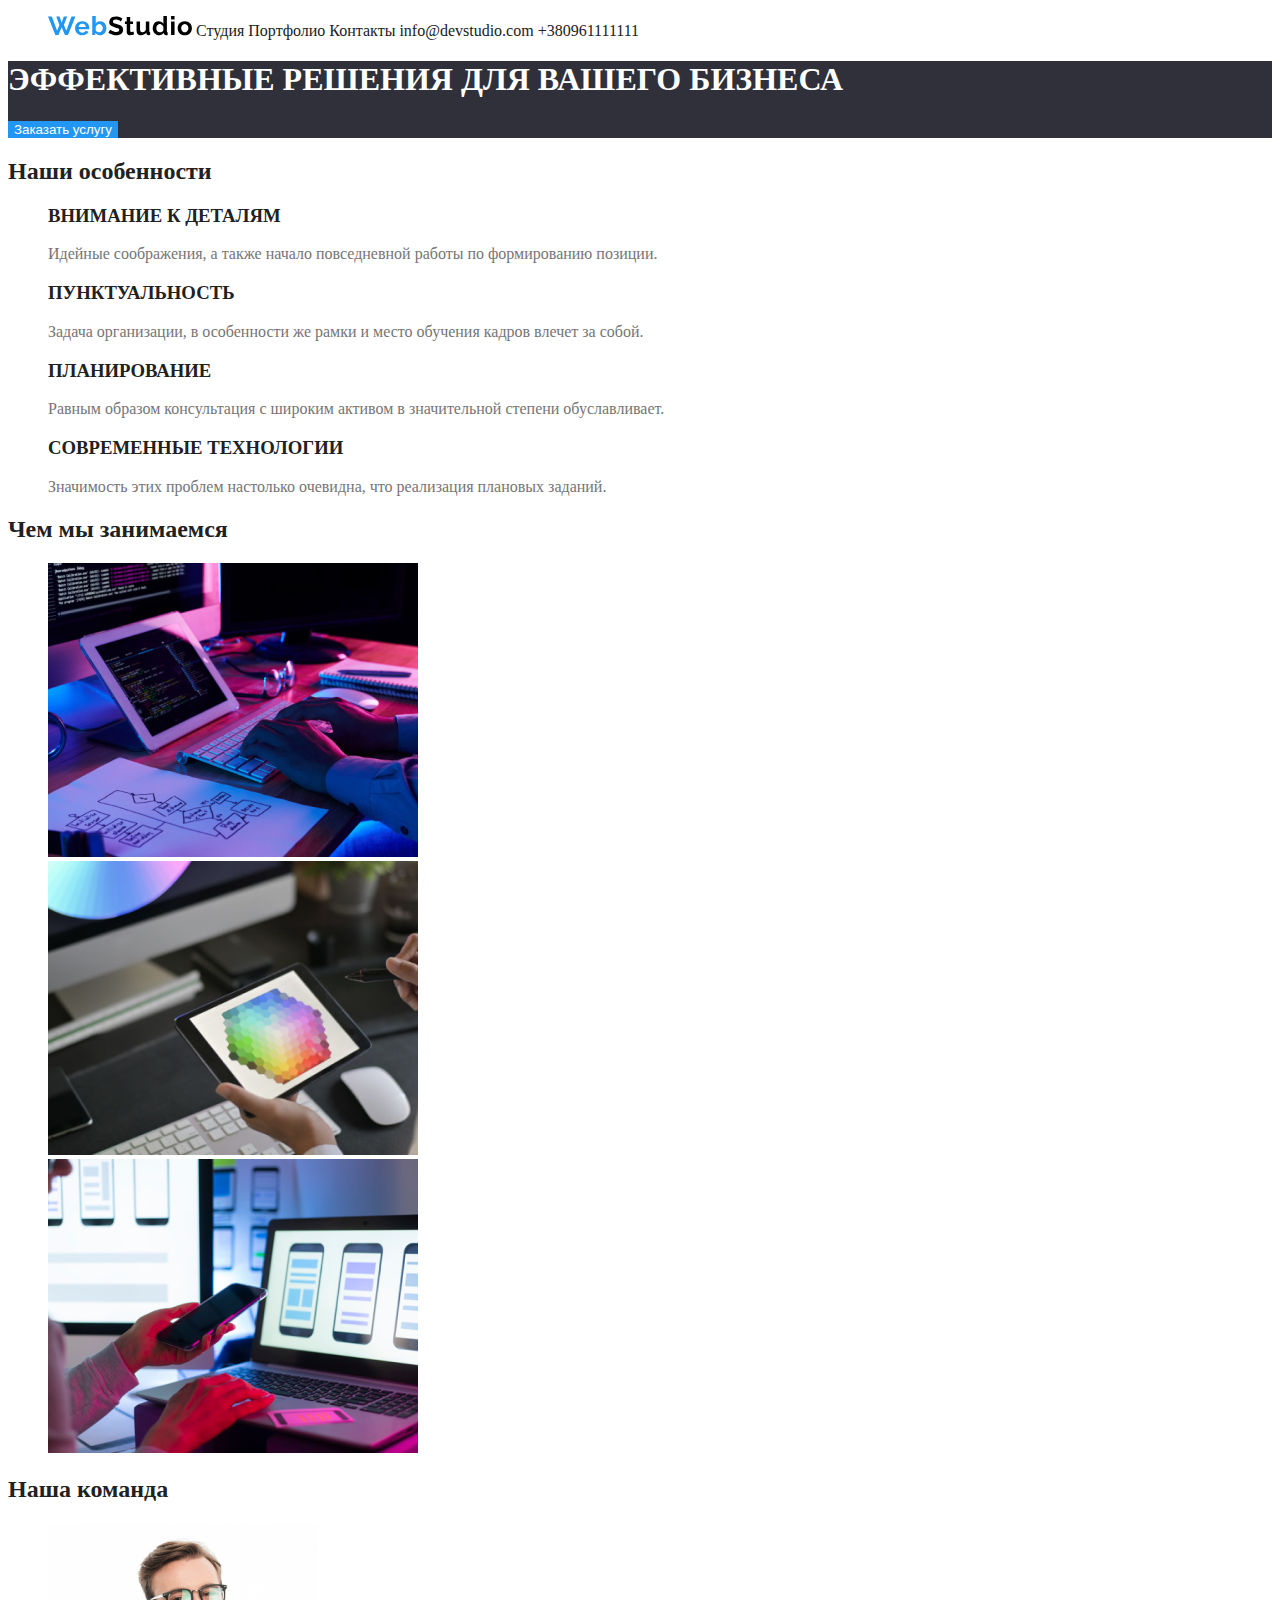
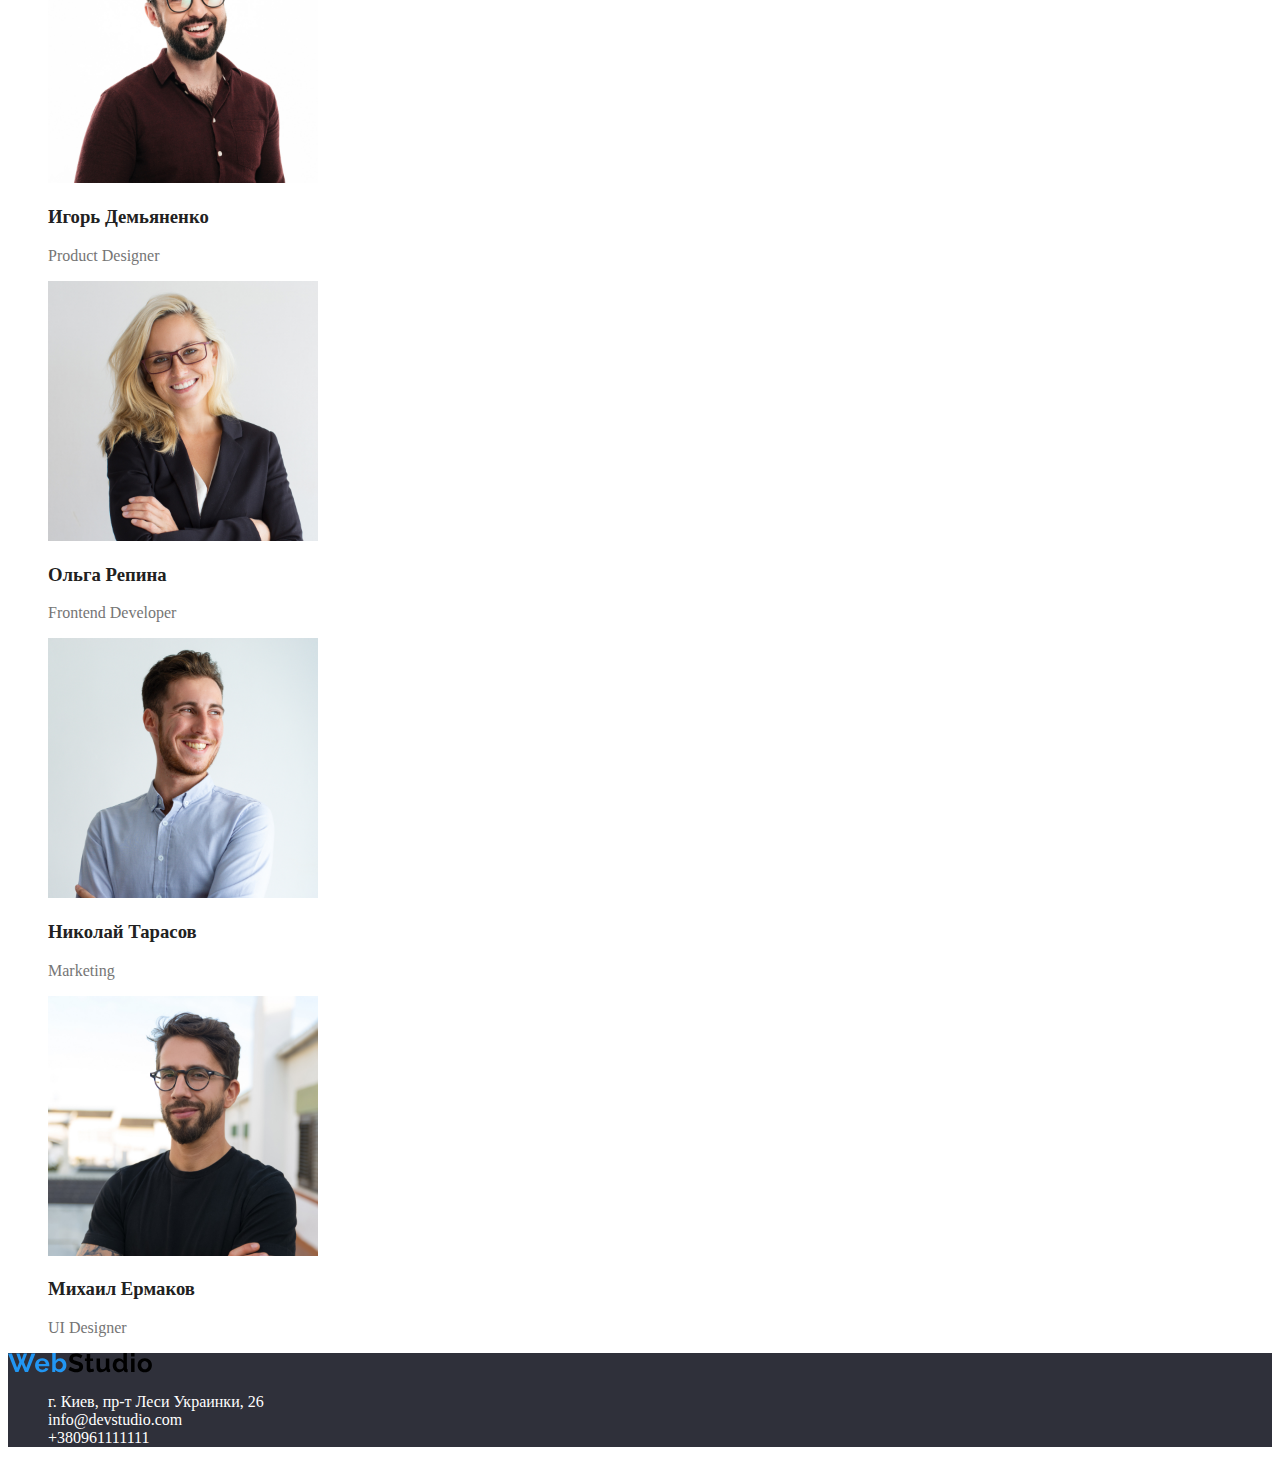
==== index.html @ 79286df2 "06-06-22 change css" ====
<!DOCTYPE html>
<html lang="en">
  <head>
    <meta charset="UTF-8" />
    <meta http-equiv="X-UA-Compatible" content="IE=edge" />
    <meta name="viewport" content="width=device-width, initial-scale=1.0" />
    <title>Web Studio</title>
    <link rel="stylesheet" href="./css/styles.css" type="text/css" />
    <link
      href="https://fonts.googleapis.com/css2?family=Raleway:wght@700&family=Roboto:ital@1&display=swap"
      rel="stylesheet"
    />
  </head>

  <body class="body-class">
    <header class="header-class">
      <nav class="nav-class">
        <ul class="ul-contacts-class">
          <li>
            <a href="#"><img src="./images/WebStudio.svg" alt="logo" /></a>
          </li>
          <li><a href="index.html">Студия</a></li>
          <li><a href="portfolio.html">Портфолио</a></li>
          <li><a href="#">Контакты</a></li>
          <li><a href="mailto:info@devstudio.com">info@devstudio.com</a></li>
          <li><a href="tel:+380961111111">+380961111111</a></li>
        </ul>
      </nav>
    </header>
    <main>
      <section class="solution-class">
        <h1 class="h1-class">ЭФФЕКТИВНЫЕ РЕШЕНИЯ ДЛЯ ВАШЕГО БИЗНЕСА</h1>
        <button type="submit">Заказать услугу</button>
      </section>
      <section class="feature-class">
        <h2 class="h2-class">Наши особенности</h2>
        <ul class="ul-class">
          <li>
            <h3>ВНИМАНИЕ К ДЕТАЛЯМ</h3>
            <p>Идейные соображения, а также начало повседневной работы по формированию позиции.</p>
          </li>
          <li>
            <h3>ПУНКТУАЛЬНОСТЬ</h3>
            <p>
              Задача организации, в особенности же рамки и место обучения кадров влечет за собой.
            </p>
          </li>
          <li>
            <h3>ПЛАНИРОВАНИЕ</h3>
            <p>
              Равным образом консультация с широким активом в значительной степени обуславливает.
            </p>
          </li>
          <li>
            <h3>СОВРЕМЕННЫЕ ТЕХНОЛОГИИ</h3>
            <p>Значимость этих проблем настолько очевидна, что реализация плановых заданий.</p>
          </li>
        </ul>
      </section>
      <section class="activity-class">
        <h2 class="h2-class">Чем мы занимаемся</h2>
        <ul class="ul-class ">
          <li>
            <img src="./images/img1.png" width="370" alt="loading..." />
          </li>
          <li>
            <img src="./images/img2.png" width="370" alt="loading..." />
          </li>
          <li>
            <img src="./images/img3.png" width="370" alt="loading..." />
          </li>
        </ul>
      </section>
      <section class="our-team-class">
        <h2 class="h2-class">Наша команда</h2>
        <ul class="ul-class">
          <li>
            <a href="#">
              <img src="./images/person1.jpg" width="270" alt="loading..." />
            </a>
            <h3>Игорь Демьяненко</h3>
            <p>Product Designer</p>
          </li>
          <li>
            <a href="#">
              <img src="./images/person2.jpg" width="270" alt="loading..." />
            </a>
            <h3>Ольга Репина</h3>
            <p>Frontend Developer</p>
          </li>
          <li>
            <a href="#">
              <img src="./images/person3.jpg" width="270" alt="loading..." />
            </a>
            <h3>Николай Тарасов</h3>
            <p>Marketing</p>
          </li>
          <li>
            <a href="#">
              <img src="./images/person4.jpg" width="270" alt="loading..." />
            </a>
            <h3>Михаил Ермаков</h3>
            <p>UI Designer</p>
          </li>
        </ul>
      </section>
    </main>
    <footer class="footer-class">
      <a href="#"><img src="./images/WebStudio.svg" alt="logo" /></a>
      <nav class="nav-class">
        <ul class="ul-contacts-class">
          <li>
            <a href="https://goo.gl/maps/QNoGTg8LNehKVeXf8" target="_blank"
              >г. Киев, пр-т Леси Украинки, 26</a
            >
          </li>
          <li><a href="mailto:info@devstudio.com">info@devstudio.com</a></li>
          <li><a href="tel:+380961111111">+380961111111</a></li>
        </ul>
      </nav>
    </footer>
  </body>
</html>
---- css/styles.css ----
:root{
  --brand-col
}

.body-class {
  color: #212121;
}
.body-class li {
  list-style-type: none;
}
.header-class a {
  text-decoration: none;
  color: #212121;
}

.header-class li {
  display: inline;
}
.solution-class {
  background-color: #2f303a;
  color: #ffffff;
}
.solution-class button {
  background-color: #2196f3;
  color: #ffffff;
  border: 0;
  cursor: pointer;
}
.feature-class p {
  color: #757575;
}
.our-team-class p {
  color: #757575;
}

.pf-main-class button {
  background-color: EEEEEE;
  border: 0;
  cursor: pointer;
}

.pf-main-class p {
  color: #757575;
}

.pf-main-class button:hover,
.pf-main-class button:focus {
  background-color: #2196f3;
  color: #ffffff;
}

.footer-class {
  background-color: #2f303a;
}

.footer-class a {
  text-decoration: none;
  color: #ffffff;
}
.header-class a:hover,
.header-class a:focus,
.footer-class a:hover,
.footer-class a:focus {
  color: #2196f3;
}
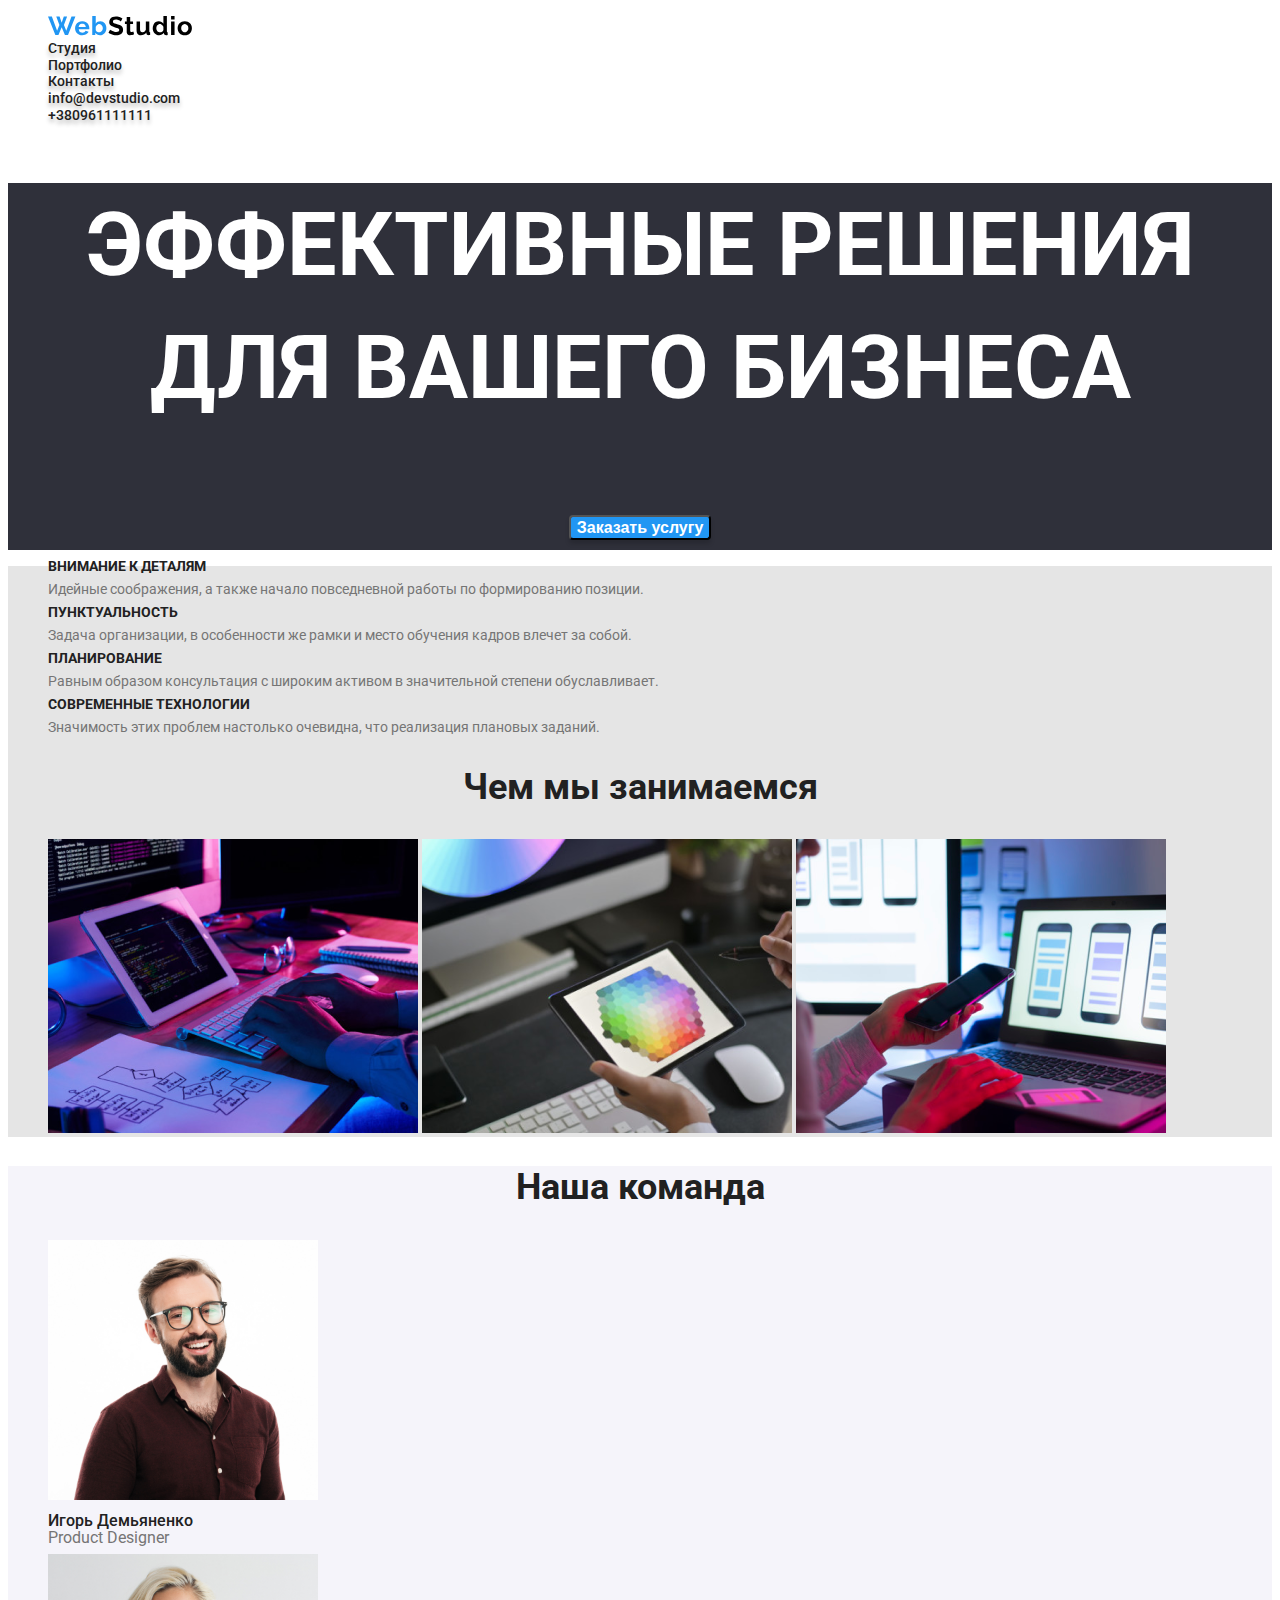
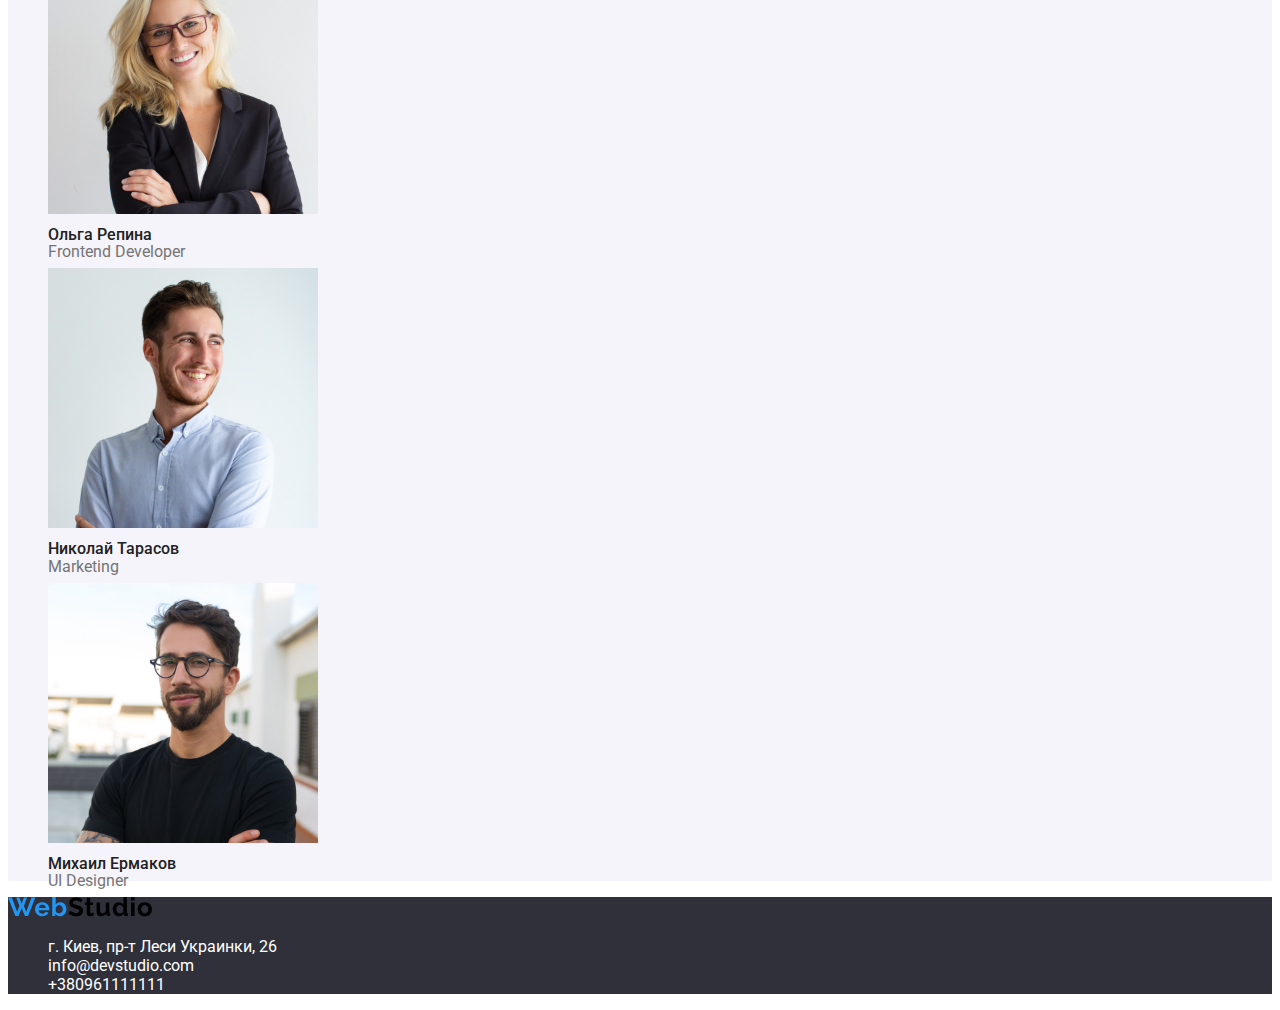
==== commit b8c523c9: "06-06-22 release" ====
--- a/index.html
+++ b/index.html
@@ -1,123 +1,118 @@
 <!DOCTYPE html>
 <html lang="en">
-  <head>
+
+<head>
     <meta charset="UTF-8" />
     <meta http-equiv="X-UA-Compatible" content="IE=edge" />
     <meta name="viewport" content="width=device-width, initial-scale=1.0" />
     <title>Web Studio</title>
     <link rel="stylesheet" href="./css/styles.css" type="text/css" />
-    <link
-      href="https://fonts.googleapis.com/css2?family=Raleway:wght@700&family=Roboto:ital@1&display=swap"
-      rel="stylesheet"
-    />
-  </head>
+    <link href="https://fonts.googleapis.com/css2?family=Raleway:wght@700&family=Roboto:wght@400;500;700;900&display=swap" rel="stylesheet">
+</head>
 
-  <body class="body-class">
+<body class="body-class">
     <header class="header-class">
-      <nav class="nav-class">
-        <ul class="ul-contacts-class">
-          <li>
-            <a href="#"><img src="./images/WebStudio.svg" alt="logo" /></a>
-          </li>
-          <li><a href="index.html">Студия</a></li>
-          <li><a href="portfolio.html">Портфолио</a></li>
-          <li><a href="#">Контакты</a></li>
-          <li><a href="mailto:info@devstudio.com">info@devstudio.com</a></li>
-          <li><a href="tel:+380961111111">+380961111111</a></li>
-        </ul>
-      </nav>
+        <nav class="nav-class">
+            <ul class="ul-contacts-class">
+                <li>
+                    <a href="#"><img src="./images/WebStudio.svg" alt="logo" /></a>
+                </li>
+                <li><a href="index.html">Студия</a></li>
+                <li><a href="portfolio.html">Портфолио</a></li>
+                <li><a href="#">Контакты</a></li>
+                <li><a href="mailto:info@devstudio.com">info@devstudio.com</a></li>
+                <li><a href="tel:+380961111111">+380961111111</a></li>
+            </ul>
+        </nav>
     </header>
     <main>
-      <section class="solution-class">
-        <h1 class="h1-class">ЭФФЕКТИВНЫЕ РЕШЕНИЯ ДЛЯ ВАШЕГО БИЗНЕСА</h1>
-        <button type="submit">Заказать услугу</button>
-      </section>
-      <section class="feature-class">
-        <h2 class="h2-class">Наши особенности</h2>
-        <ul class="ul-class">
-          <li>
-            <h3>ВНИМАНИЕ К ДЕТАЛЯМ</h3>
-            <p>Идейные соображения, а также начало повседневной работы по формированию позиции.</p>
-          </li>
-          <li>
-            <h3>ПУНКТУАЛЬНОСТЬ</h3>
-            <p>
-              Задача организации, в особенности же рамки и место обучения кадров влечет за собой.
-            </p>
-          </li>
-          <li>
-            <h3>ПЛАНИРОВАНИЕ</h3>
-            <p>
-              Равным образом консультация с широким активом в значительной степени обуславливает.
-            </p>
-          </li>
-          <li>
-            <h3>СОВРЕМЕННЫЕ ТЕХНОЛОГИИ</h3>
-            <p>Значимость этих проблем настолько очевидна, что реализация плановых заданий.</p>
-          </li>
-        </ul>
-      </section>
-      <section class="activity-class">
-        <h2 class="h2-class">Чем мы занимаемся</h2>
-        <ul class="ul-class ">
-          <li>
-            <img src="./images/img1.png" width="370" alt="loading..." />
-          </li>
-          <li>
-            <img src="./images/img2.png" width="370" alt="loading..." />
-          </li>
-          <li>
-            <img src="./images/img3.png" width="370" alt="loading..." />
-          </li>
-        </ul>
-      </section>
-      <section class="our-team-class">
-        <h2 class="h2-class">Наша команда</h2>
-        <ul class="ul-class">
-          <li>
-            <a href="#">
-              <img src="./images/person1.jpg" width="270" alt="loading..." />
-            </a>
-            <h3>Игорь Демьяненко</h3>
-            <p>Product Designer</p>
-          </li>
-          <li>
-            <a href="#">
-              <img src="./images/person2.jpg" width="270" alt="loading..." />
-            </a>
-            <h3>Ольга Репина</h3>
-            <p>Frontend Developer</p>
-          </li>
-          <li>
-            <a href="#">
-              <img src="./images/person3.jpg" width="270" alt="loading..." />
-            </a>
-            <h3>Николай Тарасов</h3>
-            <p>Marketing</p>
-          </li>
-          <li>
-            <a href="#">
-              <img src="./images/person4.jpg" width="270" alt="loading..." />
-            </a>
-            <h3>Михаил Ермаков</h3>
-            <p>UI Designer</p>
-          </li>
-        </ul>
-      </section>
+        <section class="solution-class">
+            <h1 class="h1-class">ЭФФЕКТИВНЫЕ РЕШЕНИЯ ДЛЯ ВАШЕГО БИЗНЕСА</h1>
+            <button type="submit">Заказать услугу</button>
+        </section>
+        <section class="feature-class">
+            <ul class="ul-class">
+                <li>
+                    <h3>ВНИМАНИЕ К ДЕТАЛЯМ</h3>
+                    <p>Идейные соображения, а также начало повседневной работы по формированию позиции.</p>
+                </li>
+                <li>
+                    <h3>ПУНКТУАЛЬНОСТЬ</h3>
+                    <p>
+                        Задача организации, в особенности же рамки и место обучения кадров влечет за собой.
+                    </p>
+                </li>
+                <li>
+                    <h3>ПЛАНИРОВАНИЕ</h3>
+                    <p>
+                        Равным образом консультация с широким активом в значительной степени обуславливает.
+                    </p>
+                </li>
+                <li>
+                    <h3>СОВРЕМЕННЫЕ ТЕХНОЛОГИИ</h3>
+                    <p>Значимость этих проблем настолько очевидна, что реализация плановых заданий.</p>
+                </li>
+            </ul>
+            <h2 class="h2-class">Чем мы занимаемся</h2>
+            <ul class="ul-class">
+                <li>
+                    <img src="./images/img1.png" width="370" alt="loading..." />
+                </li>
+                <li>
+                    <img src="./images/img2.png" width="370" alt="loading..." />
+                </li>
+                <li>
+                    <img src="./images/img3.png" width="370" alt="loading..." />
+                </li>
+            </ul>
+        </section>
+        <section class="our-team-class">
+            <h2 class="h2-class">Наша команда</h2>
+            <ul class="ul-class">
+                <li>
+                    <a href="#">
+                        <img src="./images/person1.jpg" width="270" alt="loading..." />
+                    </a>
+                    <h3>Игорь Демьяненко</h3>
+                    <p>Product Designer</p>
+                </li>
+                <li>
+                    <a href="#">
+                        <img src="./images/person2.jpg" width="270" alt="loading..." />
+                    </a>
+                    <h3>Ольга Репина</h3>
+                    <p>Frontend Developer</p>
+                </li>
+                <li>
+                    <a href="#">
+                        <img src="./images/person3.jpg" width="270" alt="loading..." />
+                    </a>
+                    <h3>Николай Тарасов</h3>
+                    <p>Marketing</p>
+                </li>
+                <li>
+                    <a href="#">
+                        <img src="./images/person4.jpg" width="270" alt="loading..." />
+                    </a>
+                    <h3>Михаил Ермаков</h3>
+                    <p>UI Designer</p>
+                </li>
+            </ul>
+        </section>
     </main>
     <footer class="footer-class">
-      <a href="#"><img src="./images/WebStudio.svg" alt="logo" /></a>
-      <nav class="nav-class">
-        <ul class="ul-contacts-class">
-          <li>
-            <a href="https://goo.gl/maps/QNoGTg8LNehKVeXf8" target="_blank"
-              >г. Киев, пр-т Леси Украинки, 26</a
+        <a href="#"><img src="./images/WebStudio.svg" alt="logo" /></a>
+        <nav class="nav-class">
+            <ul class="ul-contacts-class">
+                <li>
+                    <a href="https://goo.gl/maps/QNoGTg8LNehKVeXf8" target="_blank">г. Киев, пр-т Леси Украинки, 26</a
             >
           </li>
           <li><a href="mailto:info@devstudio.com">info@devstudio.com</a></li>
-          <li><a href="tel:+380961111111">+380961111111</a></li>
-        </ul>
-      </nav>
+                <li><a href="tel:+380961111111">+380961111111</a></li>
+            </ul>
+        </nav>
     </footer>
-  </body>
-</html>
+</body>
+
+</html>--- a/css/styles.css
+++ b/css/styles.css
@@ -1,65 +1,136 @@
-:root{
-  --brand-col
+:root {
+  --txt-main-color: #212121;
+  --txt-sec-color: #757575;
+  --txt-light-color: #ffffff;
+  --act-color: #2196f3;
+  --bcgr-dark-color: #2f303a;
+  --bcgr-light-color: #e5e5e5;
+  --bcgr-button-color: #f5f4fa;
 }
 
 .body-class {
-  color: #212121;
+  color: var(--txt-main-color);
+  font-family: 'Roboto', 'Raleway';
 }
+
 .body-class li {
   list-style-type: none;
 }
+
 .header-class a {
   text-decoration: none;
-  color: #212121;
+  color: var(--txt-main-color);
+  text-shadow: 0px 4px 4px rgba(0, 0, 0, 0.25);
 }
 
 .header-class li {
+  font-size: 14px;
+  font-weight: 500;
+  line-height: 1.2;
+}
+
+.solution-class {
+  background-color: var(--bcgr-dark-color);
+  color: var(--txt-light-color);
+  font-weight: 900;
+  font-size: 44px;
+  line-height: 1.4;
+  text-align: center;
+  text-transform: uppercase;
+}
+
+.solution-class button {
+  background-color: var(--act-color);
+  color: var(--txt-light-color);
+  font-weight: 700;
+  font-size: 16px;
+  line-height: 1.2;
+  box-shadow: 0px 4px 4px rgba(0, 0, 0, 0.15);
+  border-radius: 4px;
+  text-align: center;
+  cursor: pointer;
+}
+
+.feature-class {
+  background-color: var(--bcgr-light-color);
+}
+
+.feature-class h3 {
+  font-weight: 700;
+  font-size: 14px;
+  line-height: 1.2px;
+  text-transform: uppercase;
+}
+
+.feature-class p {
+  color: var(--txt-sec-color);
+  font-weight: 400;
+  font-size: 14px;
+  line-height: 1.2;
+}
+
+.feature-class h2 {
+  font-weight: 700;
+  font-size: 36px;
+  line-height: 1.2;
+  text-align: center;
+}
+
+.ul-class li {
   display: inline;
 }
-.solution-class {
-  background-color: #2f303a;
-  color: #ffffff;
+
+.our-team-class {
+  background-color: var(--bcgr-button-color);
 }
-.solution-class button {
-  background-color: #2196f3;
-  color: #ffffff;
-  border: 0;
-  cursor: pointer;
+.our-team-class h2 {
+  font-weight: 700;
+  font-size: 36px;
+  line-height: 1.2;
+  text-align: center;
 }
-.feature-class p {
-  color: #757575;
+
+.our-team-class h3 {
+  font-weight: 500;
+  font-size: 16px;
+  line-height: 1.2px;
 }
+
 .our-team-class p {
-  color: #757575;
+  color: var(--txt-sec-color);
+  font-weight: 400;
+  font-size: 16px;
+  line-height: 1.2px;
 }
 
 .pf-main-class button {
-  background-color: EEEEEE;
+  background-color: var(--bcgr-button-color);
   border: 0;
   cursor: pointer;
 }
 
 .pf-main-class p {
-  color: #757575;
+  color: var(--txt-sec-color);
 }
 
 .pf-main-class button:hover,
 .pf-main-class button:focus {
-  background-color: #2196f3;
-  color: #ffffff;
+  background-color: var(--act-color);
+  color: var(--txt-light-color);
 }
 
 .footer-class {
-  background-color: #2f303a;
+  background-color: var(--bcgr-dark-color);
 }
 
 .footer-class a {
   text-decoration: none;
-  color: #ffffff;
+  color: var(--txt-light-color);
 }
+
 .header-class a:hover,
 .header-class a:focus,
 .footer-class a:hover,
 .footer-class a:focus {
-  color: #2196f3;
+  color: var(--act-color);
 }
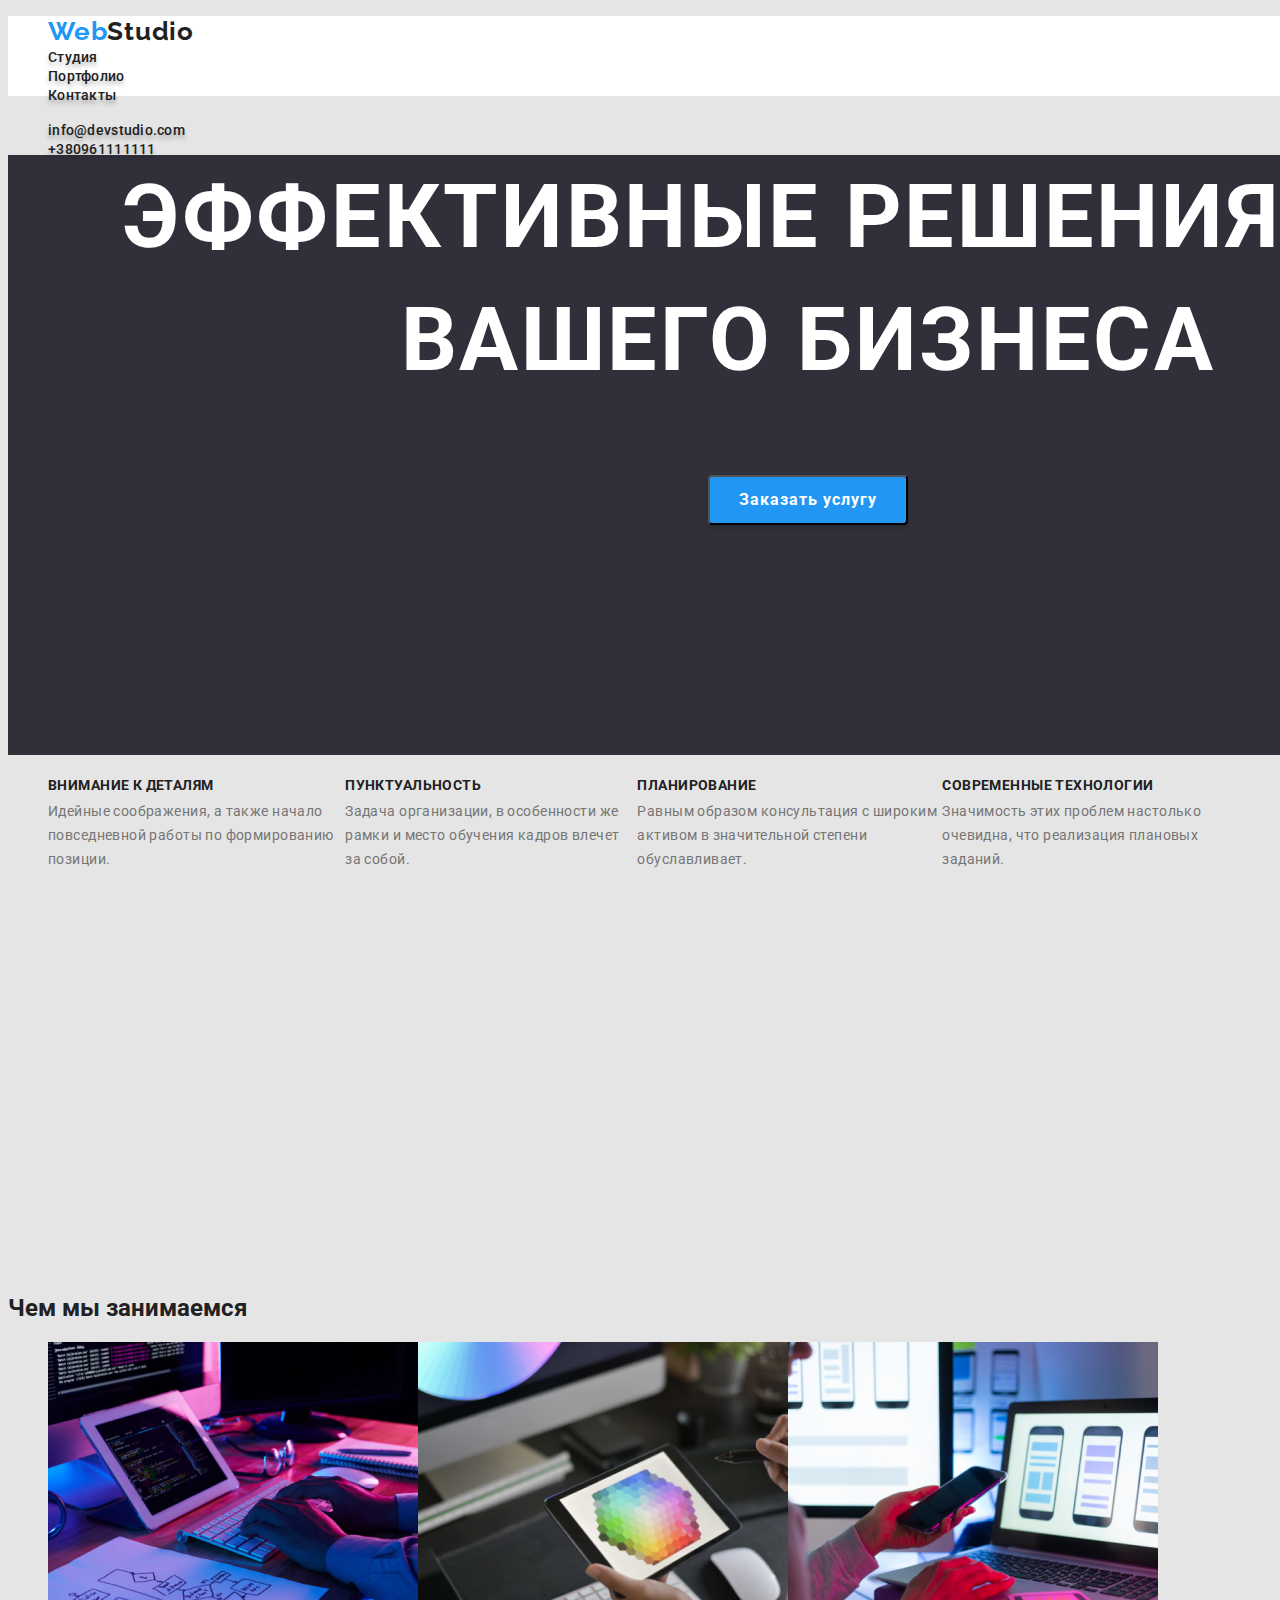
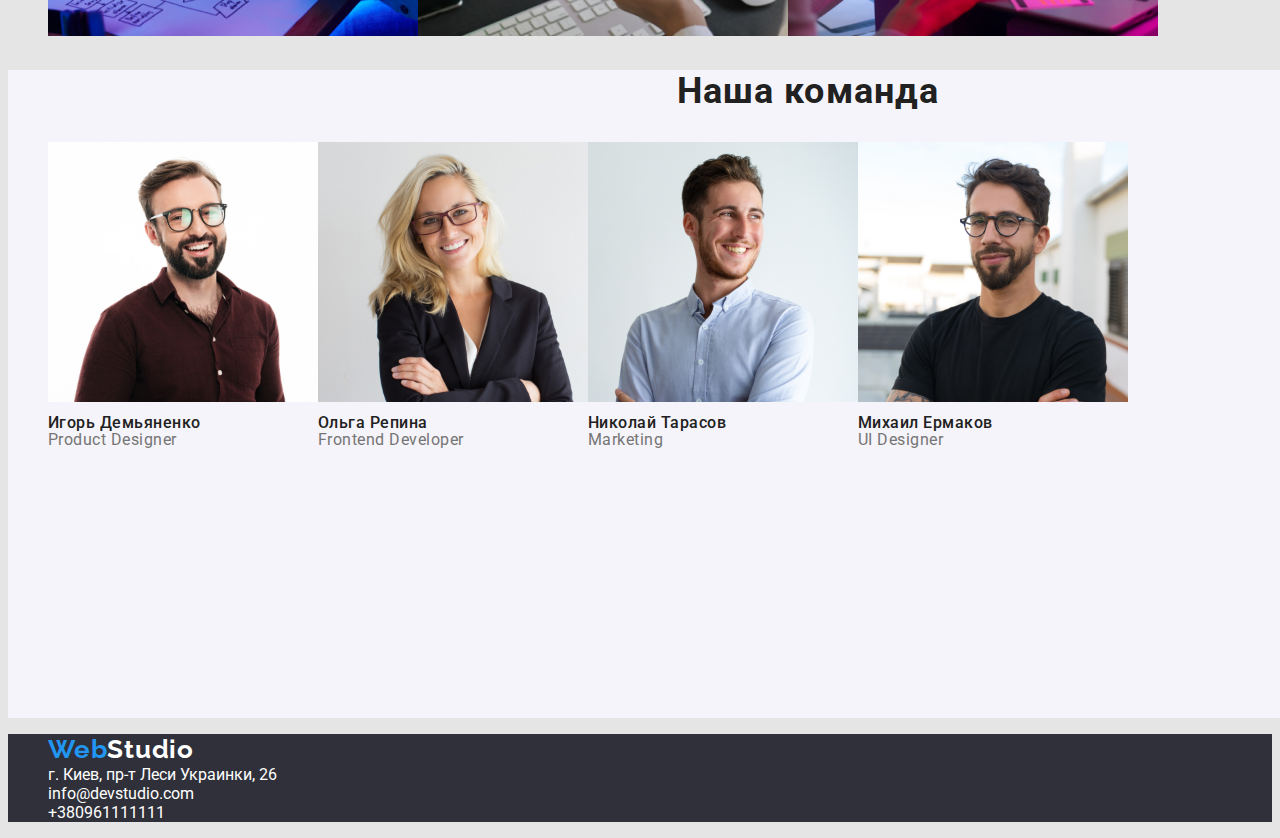
==== commit 6d4360a0: "06-06-22 release" ====
--- a/index.html
+++ b/index.html
@@ -5,21 +5,25 @@
     <meta charset="UTF-8" />
     <meta http-equiv="X-UA-Compatible" content="IE=edge" />
     <meta name="viewport" content="width=device-width, initial-scale=1.0" />
-    <title>Web Studio</title>
+    <title>WebStudio</title>
     <link rel="stylesheet" href="./css/styles.css" type="text/css" />
-    <link href="https://fonts.googleapis.com/css2?family=Raleway:wght@700&family=Roboto:wght@400;500;700;900&display=swap" rel="stylesheet">
+    <link
+        href="https://fonts.googleapis.com/css2?family=Raleway:wght@700&family=Roboto:wght@400;500;700;900&display=swap"
+        rel="stylesheet">
 </head>
 
 <body class="body-class">
     <header class="header-class">
         <nav class="nav-class">
             <ul class="ul-contacts-class">
-                <li>
-                    <a href="#"><img src="./images/WebStudio.svg" alt="logo" /></a>
+                <li class="logo-header-class">
+                    <span class="logo-color">Web</span>Studio
                 </li>
                 <li><a href="index.html">Студия</a></li>
                 <li><a href="portfolio.html">Портфолио</a></li>
                 <li><a href="#">Контакты</a></li>
+            </ul>
+            <ul class="ul-contacts-class">
                 <li><a href="mailto:info@devstudio.com">info@devstudio.com</a></li>
                 <li><a href="tel:+380961111111">+380961111111</a></li>
             </ul>
@@ -31,7 +35,8 @@
             <button type="submit">Заказать услугу</button>
         </section>
         <section class="feature-class">
-            <ul class="ul-class">
+            <h2>Наша Деятельность</h2>
+            <ul class="ul-feature-class">
                 <li>
                     <h3>ВНИМАНИЕ К ДЕТАЛЯМ</h3>
                     <p>Идейные соображения, а также начало повседневной работы по формированию позиции.</p>
@@ -53,22 +58,24 @@
                     <p>Значимость этих проблем настолько очевидна, что реализация плановых заданий.</p>
                 </li>
             </ul>
-            <h2 class="h2-class">Чем мы занимаемся</h2>
-            <ul class="ul-class">
-                <li>
-                    <img src="./images/img1.png" width="370" alt="loading..." />
-                </li>
-                <li>
-                    <img src="./images/img2.png" width="370" alt="loading..." />
-                </li>
-                <li>
-                    <img src="./images/img3.png" width="370" alt="loading..." />
-                </li>
-            </ul>
+        </section>
+        <section class="feature-photo-class"></section>
+        <h2 class="h2-class">Чем мы занимаемся</h2>
+        <ul class="ul-photo-class">
+            <li>
+                <img src="./images/img1.png" width="370" alt="loading..." />
+            </li>
+            <li>
+                <img src="./images/img2.png" width="370" alt="loading..." />
+            </li>
+            <li>
+                <img src="./images/img3.png" width="370" alt="loading..." />
+            </li>
+        </ul>
         </section>
         <section class="our-team-class">
             <h2 class="h2-class">Наша команда</h2>
-            <ul class="ul-class">
+            <ul class="ul-our-team-class">
                 <li>
                     <a href="#">
                         <img src="./images/person1.jpg" width="270" alt="loading..." />
@@ -101,14 +108,16 @@
         </section>
     </main>
     <footer class="footer-class">
-        <a href="#"><img src="./images/WebStudio.svg" alt="logo" /></a>
+
         <nav class="nav-class">
             <ul class="ul-contacts-class">
+                <li class="logo-footer-class">
+                    <span class="logo-color">Web</span>Studio
+                </li>
                 <li>
-                    <a href="https://goo.gl/maps/QNoGTg8LNehKVeXf8" target="_blank">г. Киев, пр-т Леси Украинки, 26</a
-            >
-          </li>
-          <li><a href="mailto:info@devstudio.com">info@devstudio.com</a></li>
+                    <a href="https://goo.gl/maps/QNoGTg8LNehKVeXf8" target="_blank">г. Киев, пр-т Леси Украинки, 26</a>
+                </li>
+                <li><a href="mailto:info@devstudio.com">info@devstudio.com</a></li>
                 <li><a href="tel:+380961111111">+380961111111</a></li>
             </ul>
         </nav>
--- a/css/styles.css
+++ b/css/styles.css
@@ -6,27 +6,56 @@
   --bcgr-dark-color: #2f303a;
   --bcgr-light-color: #e5e5e5;
   --bcgr-button-color: #f5f4fa;
+  --bcgr-header-color: #ffffff;
 }
 
 .body-class {
   color: var(--txt-main-color);
-  font-family: 'Roboto', 'Raleway';
+  font-family: 'Roboto', 'Raleway', sans-serif;
+  background-color: var(--bcgr-light-color);
 }
 
 .body-class li {
   list-style-type: none;
 }
 
+.header-class {
+  width: 1600px;
+  height: 80px;
+  background-color: var(--bcgr-header-color);
+}
+
 .header-class a {
+  color: inherit;
   text-decoration: none;
-  color: var(--txt-main-color);
-  text-shadow: 0px 4px 4px rgba(0, 0, 0, 0.25);
-}
-
-.header-class li {
   font-size: 14px;
   font-weight: 500;
+  line-height: 1.143;
+  letter-spacing: 0.02em;
+  text-shadow: 0px 4px 4px rgba(0, 0, 0, 0.25);
+}
+
+
+
+.logo-header-class {
+  font-family: 'Raleway';
+  font-weight: 700;
+  font-size: 26px;
   line-height: 1.2;
+  letter-spacing: 0.03em;
+}
+
+.logo-footer-class {
+  font-family: 'Raleway';
+  font-weight: 700;
+  font-size: 26px;
+  line-height: 1.2;
+  letter-spacing: 0.03em;
+  color: var(--txt-light-color);
+}
+
+.logo-color {
+  color: var(--act-color);
 }
 
 .solution-class {
@@ -37,81 +66,153 @@
   line-height: 1.4;
   text-align: center;
   text-transform: uppercase;
+  letter-spacing: 0.06em;
+
+  width: 1600px;
+  height: 600px;
+  left: 0px;
+  top: 80px;
 }
 
 .solution-class button {
   background-color: var(--act-color);
   color: var(--txt-light-color);
-  font-weight: 700;
-  font-size: 16px;
-  line-height: 1.2;
+  font-family: inherit;
+  font-weight: 700;
+  font-size: 16px;
+  line-height: 1.875;
   box-shadow: 0px 4px 4px rgba(0, 0, 0, 0.15);
   border-radius: 4px;
   text-align: center;
+  align-items: center;
+  letter-spacing: 0.06em;
+
+  width: 200px;
+  height: 50px;
+  left: 700px;
+  top: 430px;
   cursor: pointer;
 }
 
-.feature-class {
-  background-color: var(--bcgr-light-color);
-}
-
-.feature-class h3 {
+.feature-class h2 {
+  display: none;
+}
+
+.ul-feature-class {
+  width: 1170px;
+  height: 101px;
+  left: 215px;
+  top: 774px;
+  display: flex;
+}
+
+.ul-feature-class h3 {
   font-weight: 700;
   font-size: 14px;
-  line-height: 1.2px;
+  line-height: 1.143px;
+  letter-spacing: 0.03em;
   text-transform: uppercase;
 }
 
-.feature-class p {
+.ul-feature-class p {
   color: var(--txt-sec-color);
   font-weight: 400;
   font-size: 14px;
-  line-height: 1.2;
-}
-
-.feature-class h2 {
+  line-height: 1.714;
+  letter-spacing: 0.03em;
+}
+
+.feature-photo-class {
+  width: 1170px;
+  height: 386px;
+  left: 215px;
+  top: 969px;
+}
+
+.feature-photo-class h2 {
   font-weight: 700;
   font-size: 36px;
-  line-height: 1.2;
-  text-align: center;
-}
-
-.ul-class li {
-  display: inline;
+  line-height: 1.167;
+  text-align: center;
+  letter-spacing: 0.03em;
+}
+
+.ul-photo-class {
+  display: flex;
 }
 
 .our-team-class {
   background-color: var(--bcgr-button-color);
-}
+  width: 1600px;
+  height: 648px;
+  left: 0px;
+  top: 1449px;
+}
+
 .our-team-class h2 {
   font-weight: 700;
   font-size: 36px;
-  line-height: 1.2;
-  text-align: center;
+  line-height: 1.167;
+  text-align: center;
+  letter-spacing: 0.03em;
 }
 
 .our-team-class h3 {
   font-weight: 500;
   font-size: 16px;
-  line-height: 1.2px;
+  line-height: 1.1875px;
+  letter-spacing: 0.03em;
 }
 
 .our-team-class p {
   color: var(--txt-sec-color);
   font-weight: 400;
   font-size: 16px;
-  line-height: 1.2px;
+  line-height: 1.1875px;
+  letter-spacing: 0.03em;
+}
+
+.ul-our-team-class {
+  width: 1170px;
+  height: 368px;
+  left: 215px;
+  top: 1635px;
+  display: flex;
 }
 
 .pf-main-class button {
   background-color: var(--bcgr-button-color);
+  box-shadow: 0px 3px 1px rgba(0, 0, 0, 0.1), 0px 1px 2px rgba(0, 0, 0, 0.08),
+    0px 2px 2px rgba(0, 0, 0, 0.12);
   border: 0;
+  border-radius: 4px;
+  font-weight: 500;
+  font-size: 16px;
+  line-height: 1.625;
+  text-align: center;
+  letter-spacing: 0.03em;
   cursor: pointer;
+
 }
 
 .pf-main-class p {
   color: var(--txt-sec-color);
 }
+
+.our-work-class h2 {
+  font-weight: 700;
+  font-size: 18px;
+  line-height: 2;
+  letter-spacing: 0.06em;
+}
+
+.our-work-class p {
+  font-weight: 400;
+font-size: 16px;
+line-height: 1.88;
+letter-spacing: 0.03em;
+}
+
 
 .pf-main-class button:hover,
 .pf-main-class button:focus {
@@ -133,4 +234,4 @@
 .footer-class a:hover,
 .footer-class a:focus {
   color: var(--act-color);
-}
+}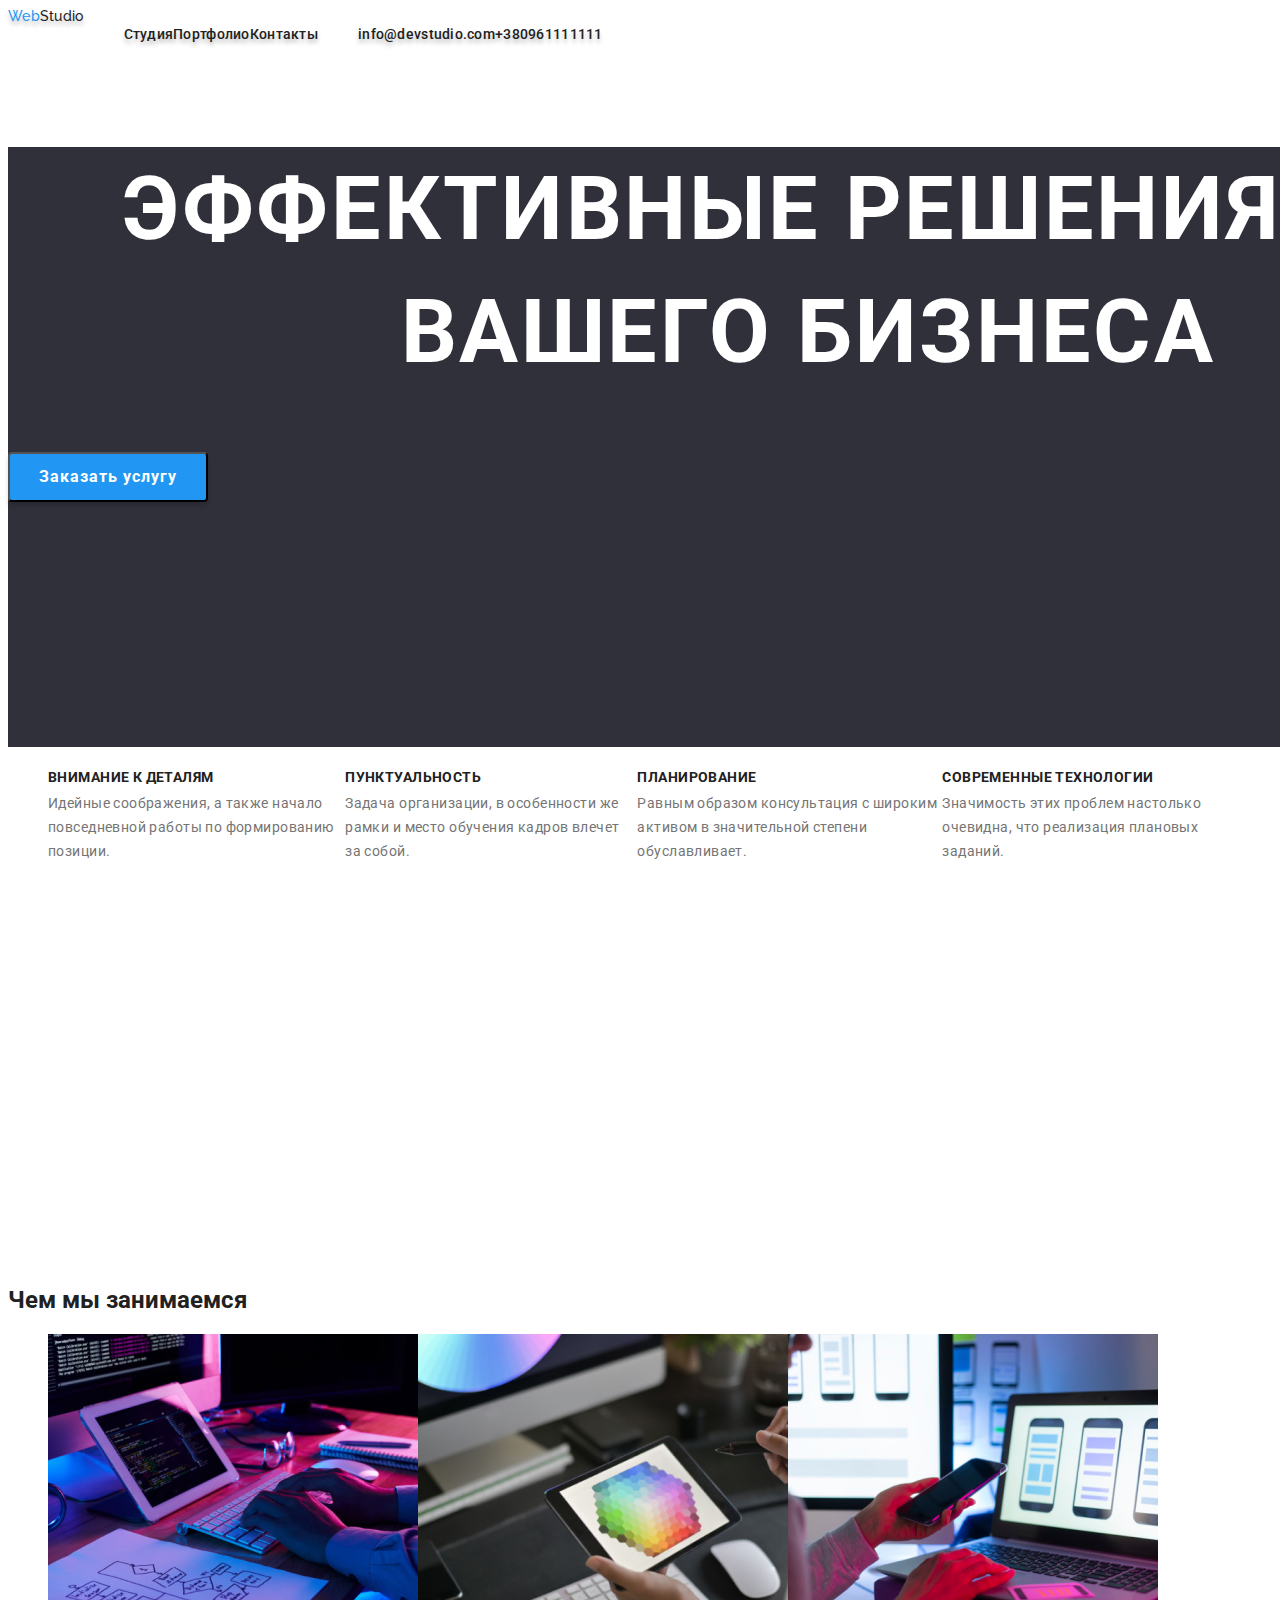
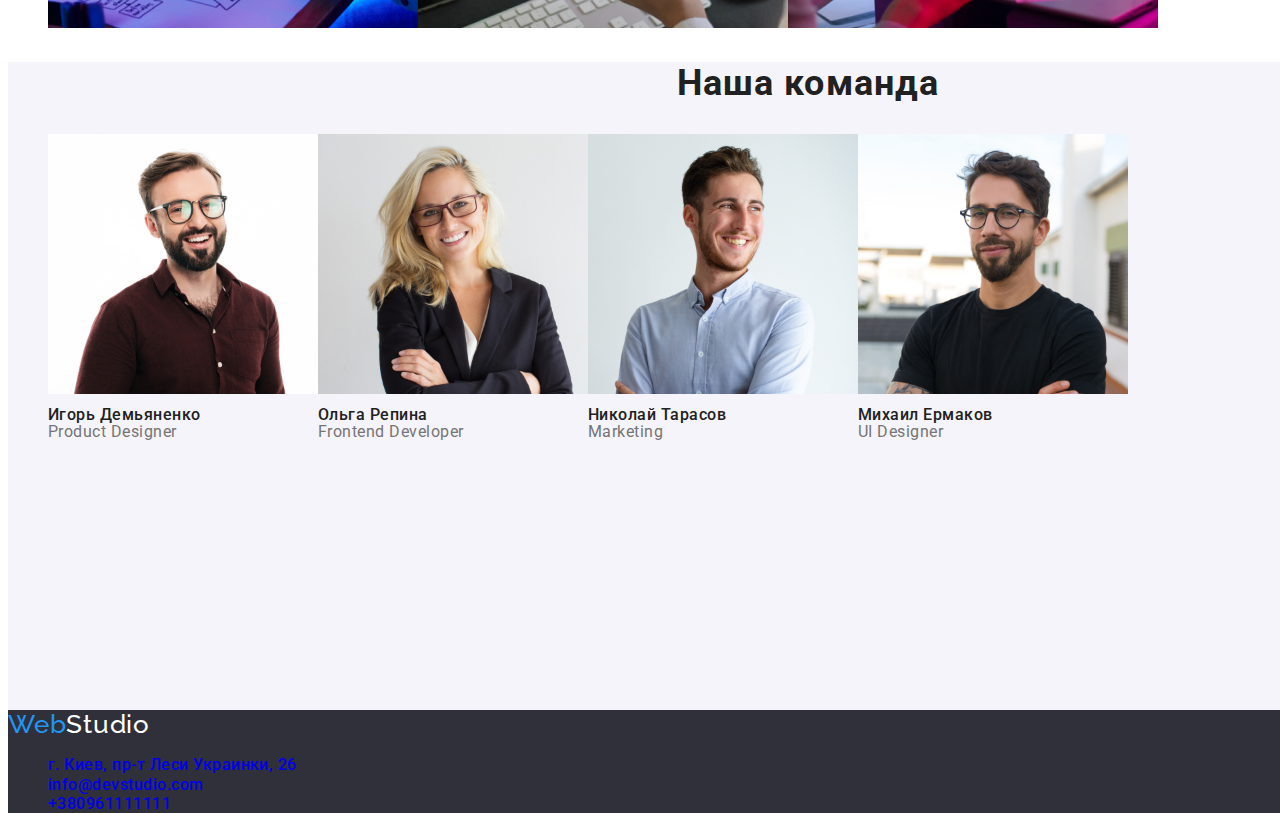
==== commit 69266836: "08-06-2022 release" ====
--- a/index.html
+++ b/index.html
@@ -15,20 +15,20 @@
 <body class="body-class">
     <header class="header-class">
         <nav class="nav-class">
-            <ul class="ul-contacts-class">
-                <li class="logo-header-class">
-                    <span class="logo-color">Web</span>Studio
-                </li>
-                <li><a href="index.html">Студия</a></li>
-                <li><a href="portfolio.html">Портфолио</a></li>
-                <li><a href="#">Контакты</a></li>
-            </ul>
-            <ul class="ul-contacts-class">
-                <li><a href="mailto:info@devstudio.com">info@devstudio.com</a></li>
-                <li><a href="tel:+380961111111">+380961111111</a></li>
-            </ul>
+          <a class="logo-header-class">
+            <span class="logo-color">Web</span>Studio
+          </a>
+          <ul class="ul-contacts-class">
+            <li><a href="index.html">Студия</a></li>
+            <li><a href="portfolio.html">Портфолио</a></li>
+            <li><a href="#">Контакты</a></li>
+          </ul>
+          <ul class="ul-contacts-class">
+            <li><a href="mailto:info@devstudio.com">info@devstudio.com</a></li>
+            <li><a href="tel:+380961111111">+380961111111</a></li>
+          </ul>
         </nav>
-    </header>
+      </header>
     <main>
         <section class="solution-class">
             <h1 class="h1-class">ЭФФЕКТИВНЫЕ РЕШЕНИЯ ДЛЯ ВАШЕГО БИЗНЕСА</h1>
@@ -109,11 +109,12 @@
     </main>
     <footer class="footer-class">
 
-        <nav class="nav-class">
+        <nav>
+            <a class="logo-footer-class">
+                <span class="logo-color">Web</span>Studio
+            </a>
             <ul class="ul-contacts-class">
-                <li class="logo-footer-class">
-                    <span class="logo-color">Web</span>Studio
-                </li>
+                
                 <li>
                     <a href="https://goo.gl/maps/QNoGTg8LNehKVeXf8" target="_blank">г. Киев, пр-т Леси Украинки, 26</a>
                 </li>
--- a/css/styles.css
+++ b/css/styles.css
@@ -11,8 +11,11 @@
 
 .body-class {
   color: var(--txt-main-color);
-  font-family: 'Roboto', 'Raleway', sans-serif;
-  background-color: var(--bcgr-light-color);
+  font-family: "Roboto", "Raleway", sans-serif;
+  position: relative;
+  width: 1600px;
+  height: 2349px;
+  background: var(--bcgr-header-color);
 }
 
 .body-class li {
@@ -22,7 +25,14 @@
 .header-class {
   width: 1600px;
   height: 80px;
-  background-color: var(--bcgr-header-color);
+}
+
+.logo-header-class {
+  font-family: "Raleway";
+  font-weight: 700;
+  font-size: 26px;
+  line-height: 1.2;
+  letter-spacing: 0.03em;
 }
 
 .header-class a {
@@ -35,18 +45,20 @@
   text-shadow: 0px 4px 4px rgba(0, 0, 0, 0.25);
 }
 
-
-
-.logo-header-class {
-  font-family: 'Raleway';
-  font-weight: 700;
-  font-size: 26px;
-  line-height: 1.2;
-  letter-spacing: 0.03em;
-}
+.header-class .nav-class {
+  display: flex;
+  flex-direction: row;
+}
+
+.nav-class .ul-contacts-class {
+  display: flex;
+  flex-direction: row;
+}
+
+
 
 .logo-footer-class {
-  font-family: 'Raleway';
+  font-family: "Raleway";
   font-weight: 700;
   font-size: 26px;
   line-height: 1.2;
@@ -92,6 +104,8 @@
   left: 700px;
   top: 430px;
   cursor: pointer;
+
+  display: block;
 }
 
 .feature-class h2 {
@@ -103,7 +117,13 @@
   height: 101px;
   left: 215px;
   top: 774px;
-  display: flex;
+
+  display: flex;
+  flex-direction: row;
+}
+
+.ul-feature-class li {
+  display: block;
 }
 
 .ul-feature-class h3 {
@@ -137,8 +157,13 @@
   letter-spacing: 0.03em;
 }
 
+.ul-photo-class li {
+  display: block;
+}
+
 .ul-photo-class {
   display: flex;
+  flex-direction: row;
 }
 
 .our-team-class {
@@ -170,6 +195,10 @@
   font-size: 16px;
   line-height: 1.1875px;
   letter-spacing: 0.03em;
+}
+
+.ul-our-team-class li {
+  display: block;
 }
 
 .ul-our-team-class {
@@ -178,6 +207,7 @@
   left: 215px;
   top: 1635px;
   display: flex;
+  flex-direction: row;
 }
 
 .pf-main-class button {
@@ -192,11 +222,19 @@
   text-align: center;
   letter-spacing: 0.03em;
   cursor: pointer;
-
 }
 
 .pf-main-class p {
   color: var(--txt-sec-color);
+}
+
+.our-work-class li {
+  display: block;
+}
+
+.our-work-class {
+  display: flex;
+  flex-wrap: wrap;
 }
 
 .our-work-class h2 {
@@ -208,11 +246,19 @@
 
 .our-work-class p {
   font-weight: 400;
-font-size: 16px;
-line-height: 1.88;
-letter-spacing: 0.03em;
-}
-
+  font-size: 16px;
+  line-height: 1.88;
+  letter-spacing: 0.03em;
+}
+
+.pf-main-class button {
+  display: block;
+}
+
+.filter-class {
+  display: flex;
+  flex-direction: row;
+}
 
 .pf-main-class button:hover,
 .pf-main-class button:focus {
@@ -224,9 +270,17 @@
   background-color: var(--bcgr-dark-color);
 }
 
+.footer-class li {
+  display: block;
+}
+
 .footer-class a {
   text-decoration: none;
-  color: var(--txt-light-color);
+  color: rgba(255, 255, 255, 0.6)
+  font-size: 14px;
+  font-weight: 500;
+  line-height: 1.143;
+  letter-spacing: 0.03em;
 }
 
 .header-class a:hover,
@@ -234,4 +288,4 @@
 .footer-class a:hover,
 .footer-class a:focus {
   color: var(--act-color);
-}+}
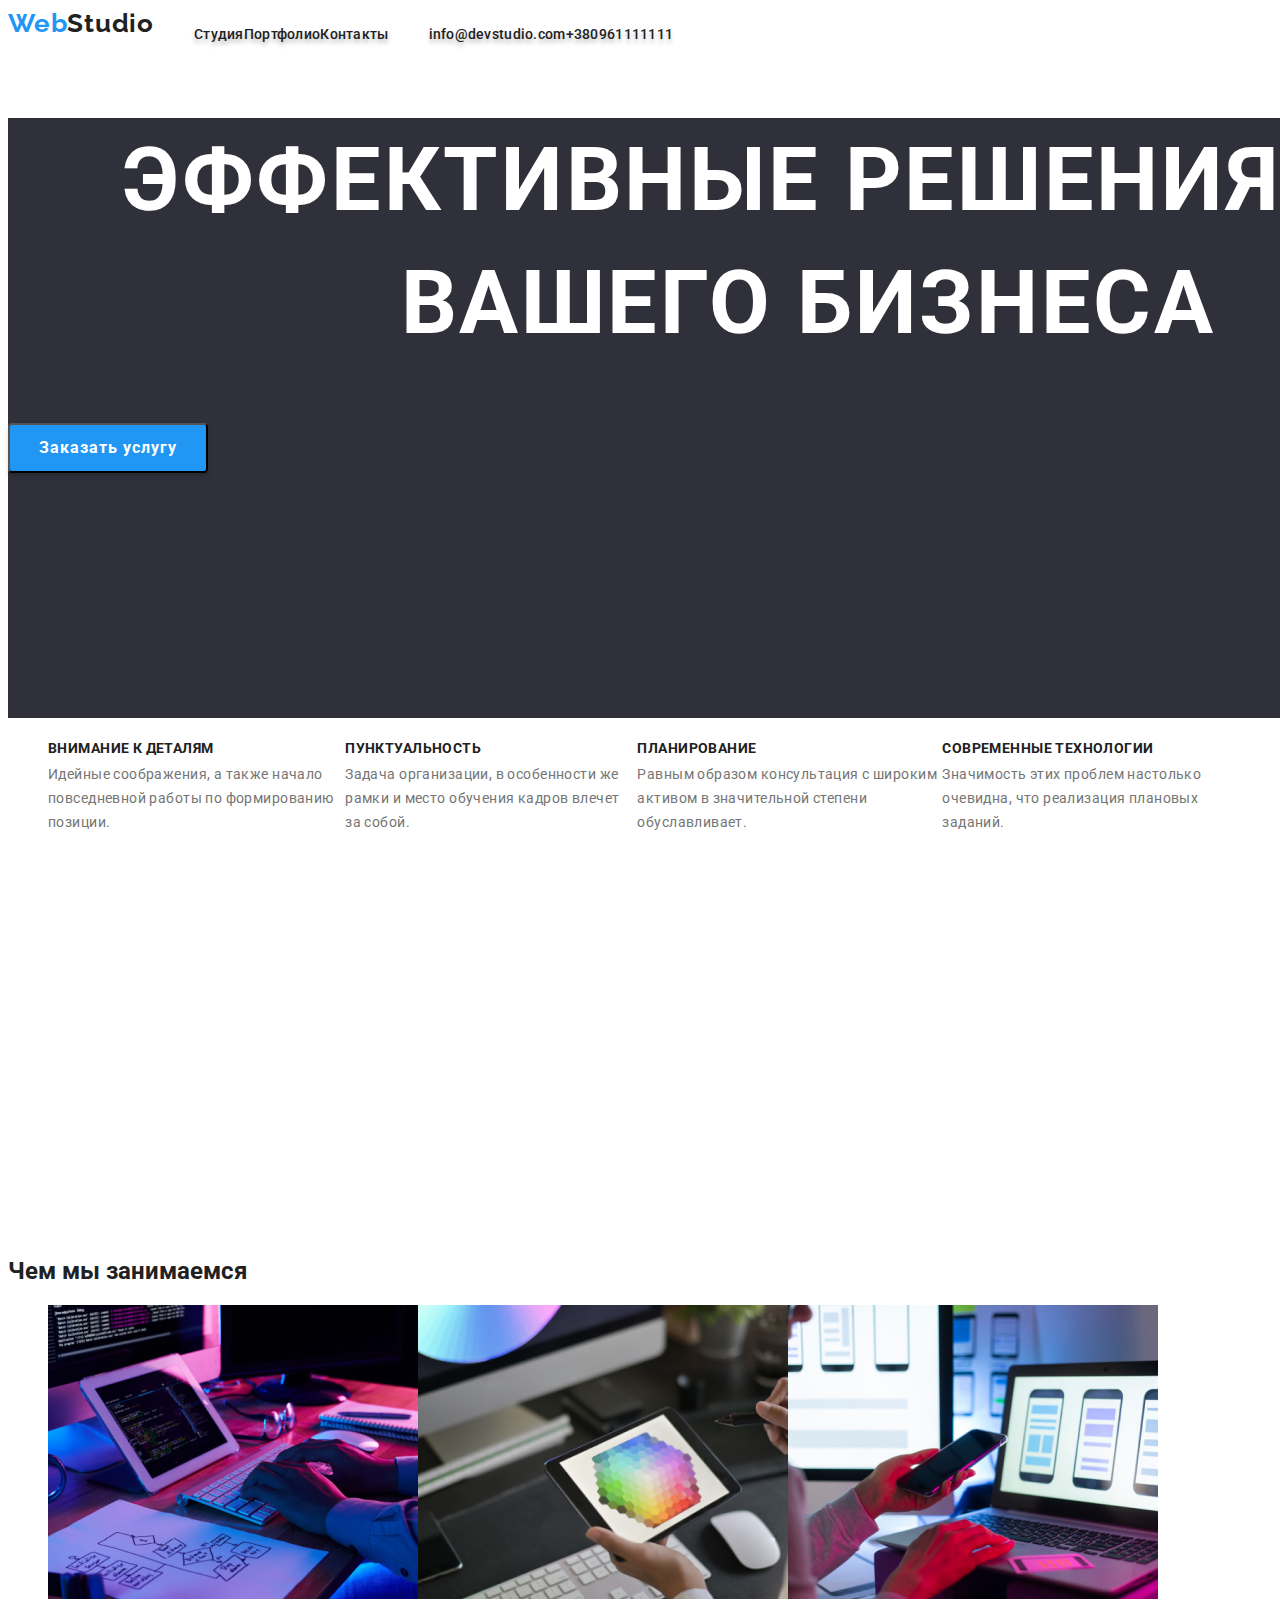
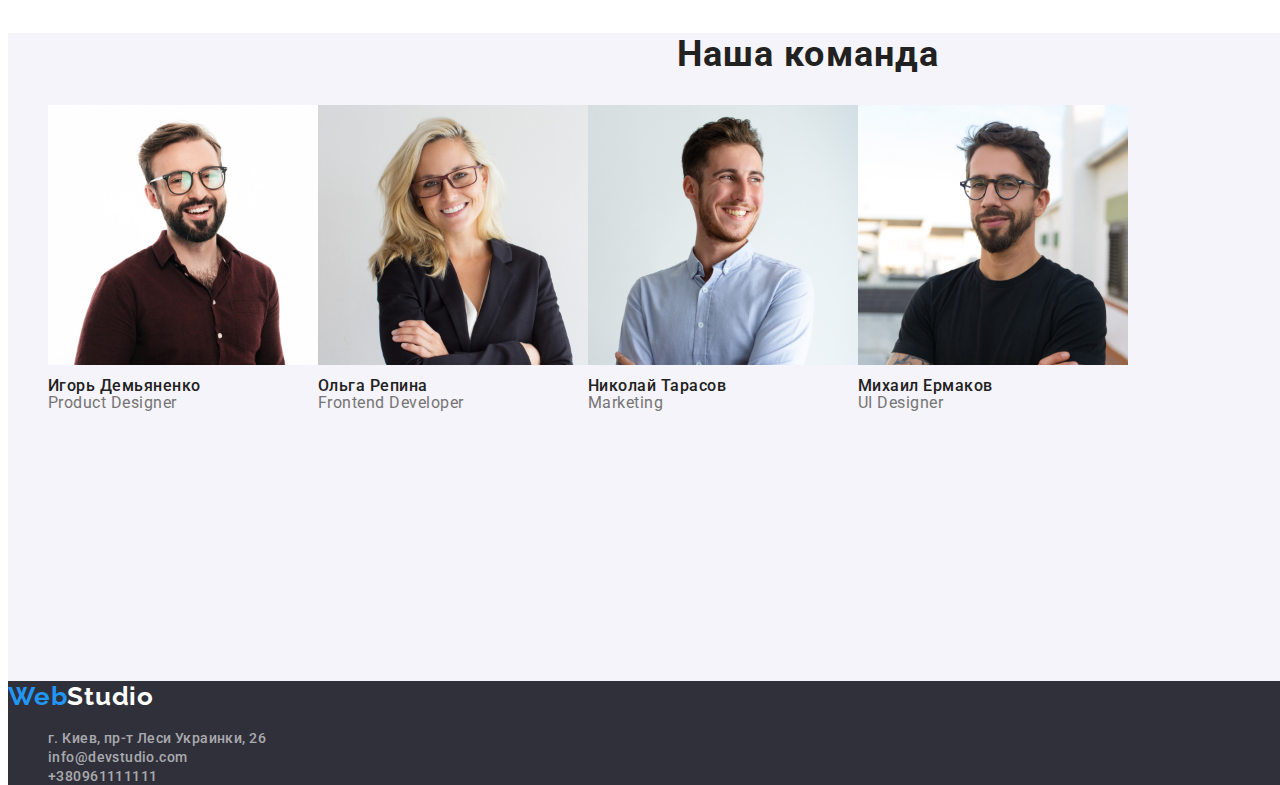
==== commit 57cd5c29: "08-06-2022 release 2" ====
--- a/index.html
+++ b/index.html
@@ -18,12 +18,12 @@
           <a class="logo-header-class">
             <span class="logo-color">Web</span>Studio
           </a>
-          <ul class="ul-contacts-class">
+          <ul class="ul-header-contacts-class">
             <li><a href="index.html">Студия</a></li>
             <li><a href="portfolio.html">Портфолио</a></li>
             <li><a href="#">Контакты</a></li>
           </ul>
-          <ul class="ul-contacts-class">
+          <ul class="ul-header-contacts-class">
             <li><a href="mailto:info@devstudio.com">info@devstudio.com</a></li>
             <li><a href="tel:+380961111111">+380961111111</a></li>
           </ul>
@@ -113,7 +113,7 @@
             <a class="logo-footer-class">
                 <span class="logo-color">Web</span>Studio
             </a>
-            <ul class="ul-contacts-class">
+            <ul class="ul-footer-contacts-class">
                 
                 <li>
                     <a href="https://goo.gl/maps/QNoGTg8LNehKVeXf8" target="_blank">г. Киев, пр-т Леси Украинки, 26</a>
--- a/css/styles.css
+++ b/css/styles.css
@@ -24,7 +24,6 @@
 
 .header-class {
   width: 1600px;
-  height: 80px;
 }
 
 .logo-header-class {
@@ -35,7 +34,7 @@
   letter-spacing: 0.03em;
 }
 
-.header-class a {
+.ul-header-contacts-class a {
   color: inherit;
   text-decoration: none;
   font-size: 14px;
@@ -50,12 +49,10 @@
   flex-direction: row;
 }
 
-.nav-class .ul-contacts-class {
-  display: flex;
-  flex-direction: row;
-}
-
-
+.ul-header-contacts-class {
+  display: flex;
+  flex-direction: row;
+}
 
 .logo-footer-class {
   font-family: "Raleway";
@@ -274,9 +271,9 @@
   display: block;
 }
 
-.footer-class a {
+.ul-footer-contacts-class a {
   text-decoration: none;
-  color: rgba(255, 255, 255, 0.6)
+  color: rgba(255, 255, 255, 0.6);
   font-size: 14px;
   font-weight: 500;
   line-height: 1.143;
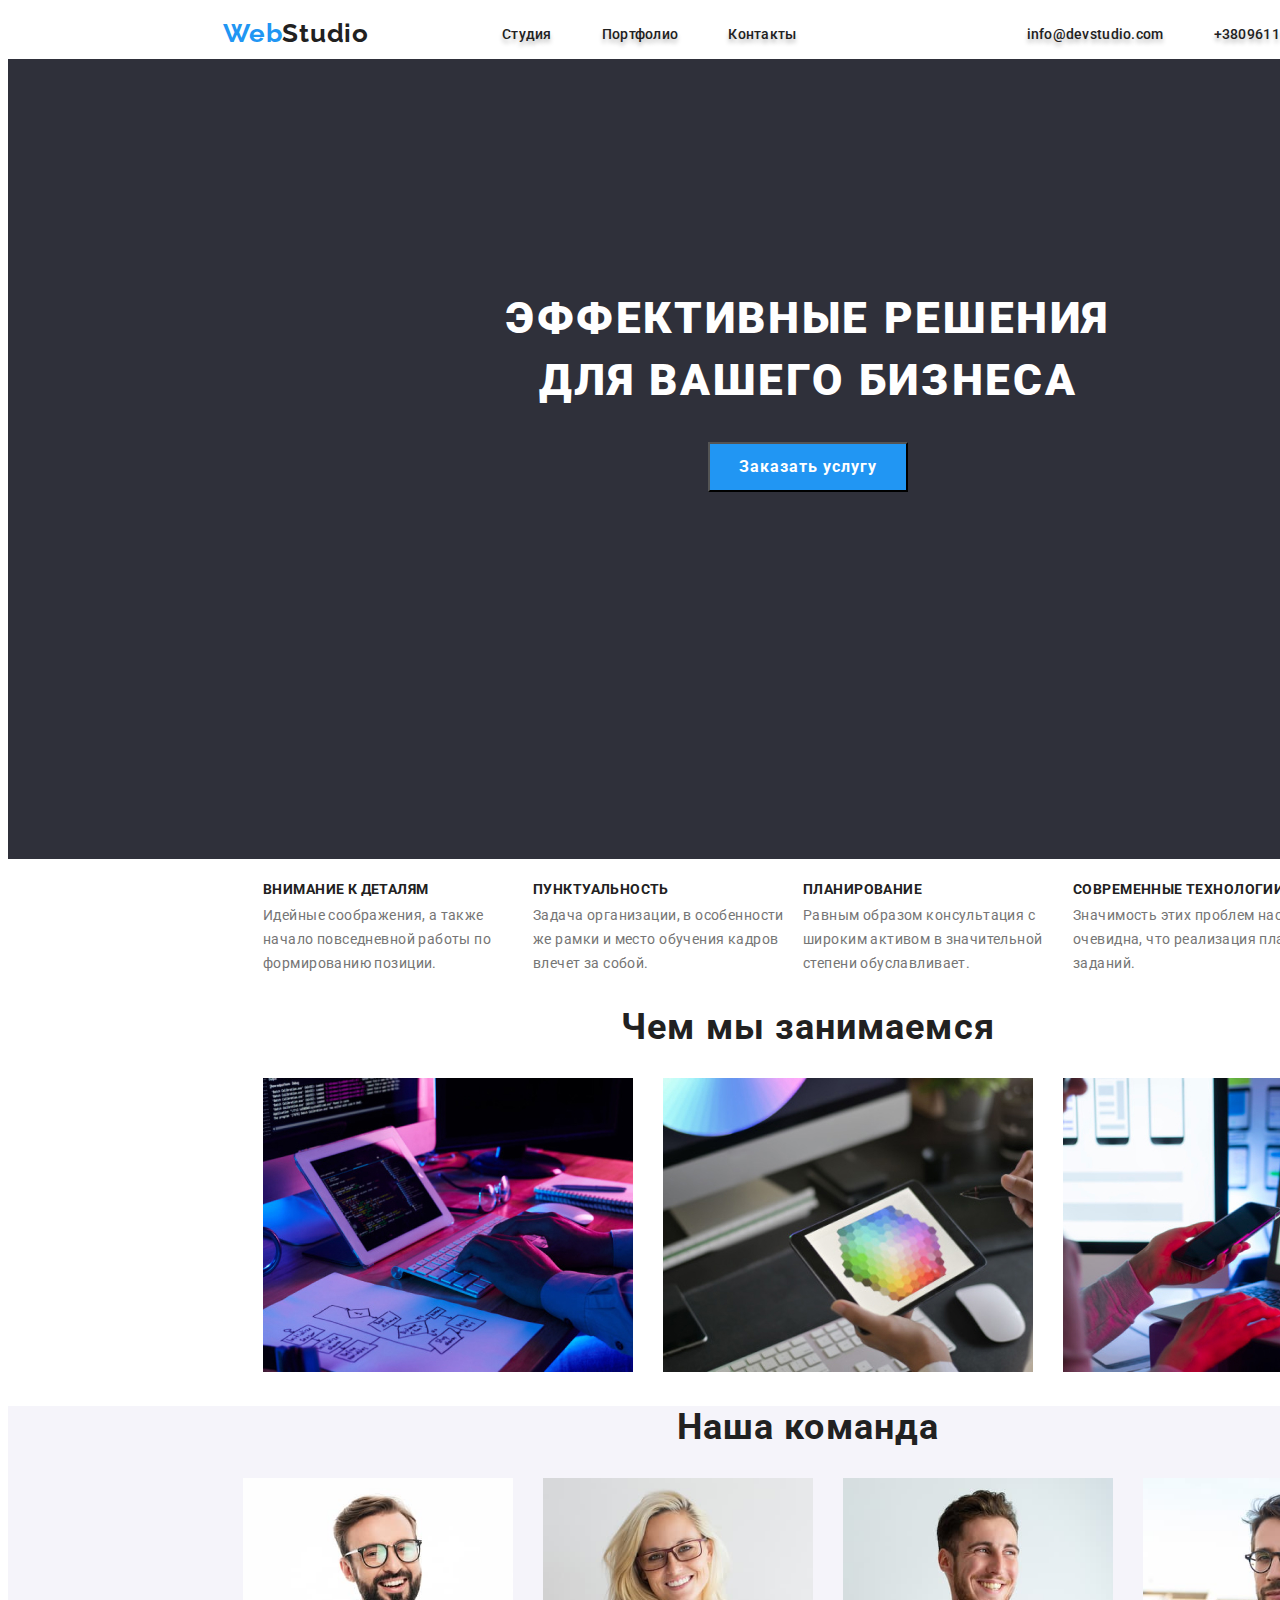
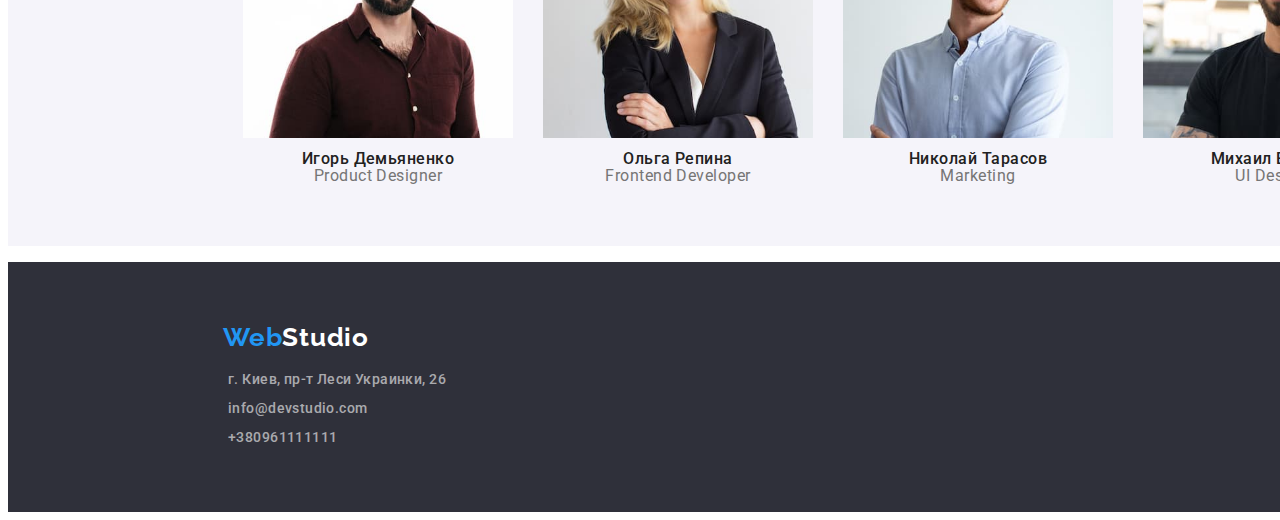
==== commit 0791876a: "09-06-2022 fwebstudio+portfolio" ====
--- a/index.html
+++ b/index.html
@@ -18,7 +18,7 @@
           <a class="logo-header-class">
             <span class="logo-color">Web</span>Studio
           </a>
-          <ul class="ul-header-contacts-class">
+          <ul class="ul-header-nav-class">
             <li><a href="index.html">Студия</a></li>
             <li><a href="portfolio.html">Портфолио</a></li>
             <li><a href="#">Контакты</a></li>
@@ -59,17 +59,17 @@
                 </li>
             </ul>
         </section>
-        <section class="feature-photo-class"></section>
+        <section class="feature-photo-class">
         <h2 class="h2-class">Чем мы занимаемся</h2>
         <ul class="ul-photo-class">
             <li>
-                <img src="./images/img1.png" width="370" alt="loading..." />
+                <img src="./images/img1.jpg" width="370" alt="loading..." />
             </li>
             <li>
-                <img src="./images/img2.png" width="370" alt="loading..." />
+                <img src="./images/img2.jpg" width="370" alt="loading..." />
             </li>
             <li>
-                <img src="./images/img3.png" width="370" alt="loading..." />
+                <img src="./images/img3.jpg" width="370" alt="loading..." />
             </li>
         </ul>
         </section>
@@ -109,7 +109,7 @@
     </main>
     <footer class="footer-class">
 
-        <nav>
+        <nav class="nav-footer-class">
             <a class="logo-footer-class">
                 <span class="logo-color">Web</span>Studio
             </a>
--- a/css/styles.css
+++ b/css/styles.css
@@ -12,9 +12,7 @@
 .body-class {
   color: var(--txt-main-color);
   font-family: "Roboto", "Raleway", sans-serif;
-  position: relative;
   width: 1600px;
-  height: 2349px;
   background: var(--bcgr-header-color);
 }
 
@@ -22,19 +20,20 @@
   list-style-type: none;
 }
 
-.header-class {
-  width: 1600px;
-}
-
 .logo-header-class {
   font-family: "Raleway";
   font-weight: 700;
   font-size: 26px;
   line-height: 1.2;
   letter-spacing: 0.03em;
-}
-
-.ul-header-contacts-class a {
+  display: block;
+  margin-top: auto;
+  margin-bottom: auto;
+  margin-left: 215px;
+}
+
+.ul-header-contacts-class a,
+.ul-header-nav-class a {
   color: inherit;
   text-decoration: none;
   font-size: 14px;
@@ -44,7 +43,7 @@
   text-shadow: 0px 4px 4px rgba(0, 0, 0, 0.25);
 }
 
-.header-class .nav-class {
+.nav-class {
   display: flex;
   flex-direction: row;
 }
@@ -52,15 +51,18 @@
 .ul-header-contacts-class {
   display: flex;
   flex-direction: row;
-}
-
-.logo-footer-class {
-  font-family: "Raleway";
-  font-weight: 700;
-  font-size: 26px;
-  line-height: 1.2;
-  letter-spacing: 0.03em;
-  color: var(--txt-light-color);
+  margin-left: 140px;
+}
+
+.ul-header-nav-class {
+  display: flex;
+  flex-direction: row;
+  margin-left: 93px;
+}
+
+.ul-header-contacts-class li,
+.ul-header-nav-class li {
+  margin-right: 50px;
 }
 
 .logo-color {
@@ -69,18 +71,24 @@
 
 .solution-class {
   background-color: var(--bcgr-dark-color);
+  height: 600px;
+  display: block;
+  padding-top: 200px;
+}
+
+.solution-class .h1-class {
   color: var(--txt-light-color);
   font-weight: 900;
   font-size: 44px;
   line-height: 1.4;
-  text-align: center;
   text-transform: uppercase;
   letter-spacing: 0.06em;
-
-  width: 1600px;
-  height: 600px;
-  left: 0px;
-  top: 80px;
+  text-align: center;
+
+  display: block;
+  margin-left: auto;
+  margin-right: auto;
+  width: 700px;
 }
 
 .solution-class button {
@@ -90,37 +98,38 @@
   font-weight: 700;
   font-size: 16px;
   line-height: 1.875;
-  box-shadow: 0px 4px 4px rgba(0, 0, 0, 0.15);
-  border-radius: 4px;
   text-align: center;
   align-items: center;
   letter-spacing: 0.06em;
 
   width: 200px;
   height: 50px;
-  left: 700px;
-  top: 430px;
-  cursor: pointer;
-
-  display: block;
+  display: block;
+  margin-left: auto;
+  margin-right: auto;
+  margin-top: 30px;
 }
 
 .feature-class h2 {
   display: none;
 }
 
-.ul-feature-class {
+.feature-class {
   width: 1170px;
   height: 101px;
-  left: 215px;
-  top: 774px;
-
+  display: block;
+  margin-left: auto;
+  margin-right: auto;
+}
+
+.ul-feature-class {
   display: flex;
   flex-direction: row;
 }
 
 .ul-feature-class li {
   display: block;
+  width: 270px;
 }
 
 .ul-feature-class h3 {
@@ -141,9 +150,9 @@
 
 .feature-photo-class {
   width: 1170px;
-  height: 386px;
-  left: 215px;
-  top: 969px;
+  display: block;
+  margin-left: auto;
+  margin-right: auto;
 }
 
 .feature-photo-class h2 {
@@ -156,6 +165,7 @@
 
 .ul-photo-class li {
   display: block;
+  margin-right: 30px;
 }
 
 .ul-photo-class {
@@ -165,10 +175,6 @@
 
 .our-team-class {
   background-color: var(--bcgr-button-color);
-  width: 1600px;
-  height: 648px;
-  left: 0px;
-  top: 1449px;
 }
 
 .our-team-class h2 {
@@ -184,6 +190,7 @@
   font-size: 16px;
   line-height: 1.1875px;
   letter-spacing: 0.03em;
+  text-align: center;
 }
 
 .our-team-class p {
@@ -192,19 +199,21 @@
   font-size: 16px;
   line-height: 1.1875px;
   letter-spacing: 0.03em;
+  text-align: center;
 }
 
 .ul-our-team-class li {
   display: block;
+  margin-right: 30px;
 }
 
 .ul-our-team-class {
   width: 1170px;
   height: 368px;
-  left: 215px;
-  top: 1635px;
-  display: flex;
-  flex-direction: row;
+  display: flex;
+  flex-direction: row;
+  margin-left: auto;
+  margin-right: auto;
 }
 
 .pf-main-class button {
@@ -227,11 +236,13 @@
 
 .our-work-class li {
   display: block;
+  margin-right: 30px;
 }
 
 .our-work-class {
   display: flex;
   flex-wrap: wrap;
+  margin-left: 180px;
 }
 
 .our-work-class h2 {
@@ -250,11 +261,24 @@
 
 .pf-main-class button {
   display: block;
+  margin-right: 10px;
+  padding: 6px 22px;
+
+  font-weight: 500;
+  font-size: 16px;
+  line-height: 1.62;
+  text-align: center;
+  letter-spacing: 0.03em;
 }
 
 .filter-class {
   display: flex;
   flex-direction: row;
+  margin-left: 495px;
+}
+
+.pf-main-class .h1-class {
+  display: none;
 }
 
 .pf-main-class button:hover,
@@ -265,9 +289,22 @@
 
 .footer-class {
   background-color: var(--bcgr-dark-color);
-}
-
-.footer-class li {
+  height: 250px;
+  display: block;
+}
+
+.footer-class a {
+  padding-top: 60px;
+  padding-left: 215px;
+}
+
+.logo-footer-class {
+  font-family: "Raleway";
+  font-weight: 700;
+  font-size: 26px;
+  line-height: 1.2;
+  letter-spacing: 0.03em;
+  color: var(--txt-light-color);
   display: block;
 }
 
@@ -278,6 +315,12 @@
   font-weight: 500;
   line-height: 1.143;
   letter-spacing: 0.03em;
+}
+
+.footer-class li {
+  display: block;
+  margin-bottom: 10px;
+  margin-left: -35px;
 }
 
 .header-class a:hover,
